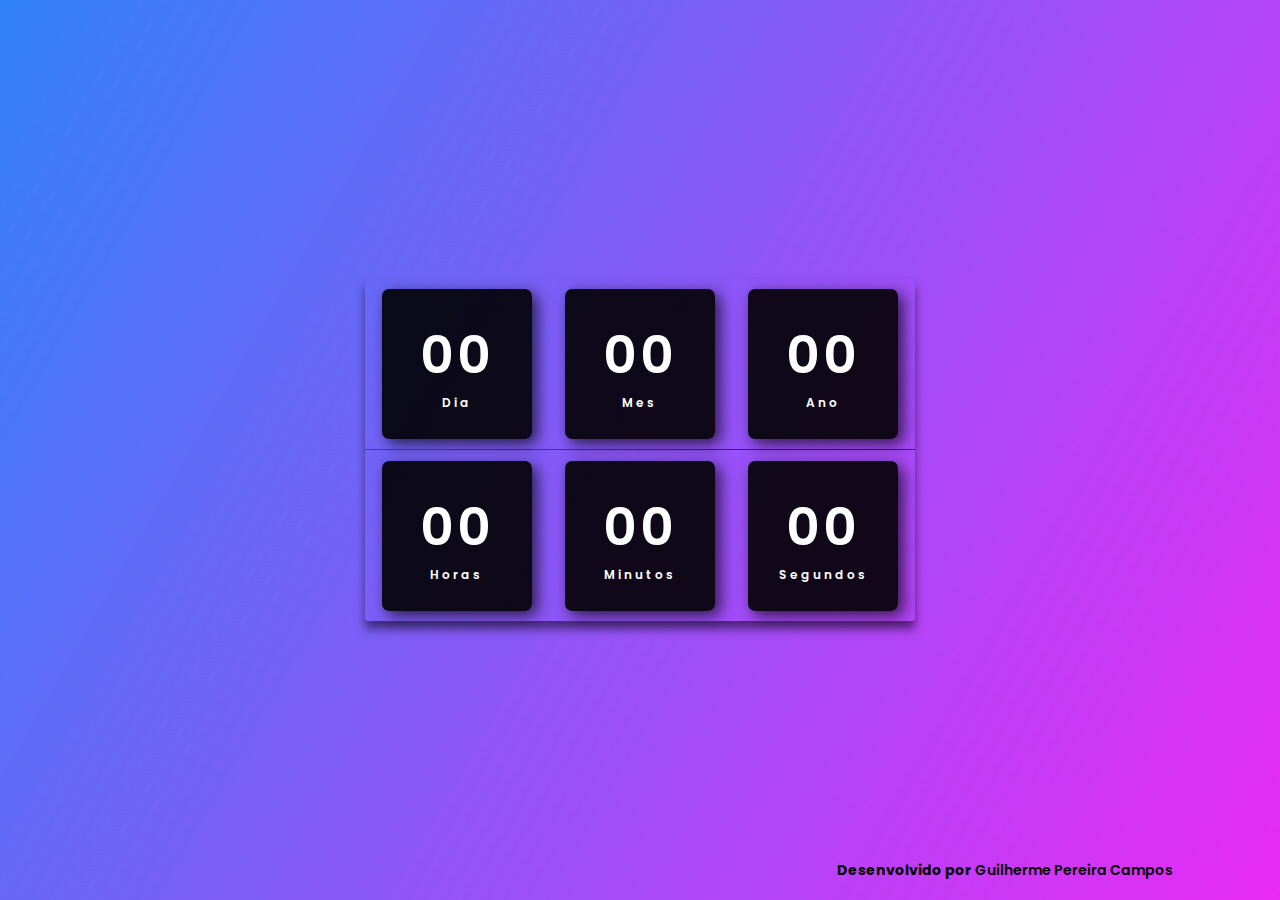
==== index.html @ 0c96bb55 "Initial commit: Set up folder structure and imported digital clock project" ====
<!DOCTYPE html>
<html lang="en">
<head>
    <meta charset="UTF-8">
    <meta http-equiv="X-UA-Compatible" content="IE=edge">
    <meta name="viewport" content="width=device-width, initial-scale=1.0">
    <title>Document</title>
</head>
<body>
    <div id="projetoA-container"></div>

    <script>
        // Função para carregar o conteúdo do index.html do projeto A
        fetch('projects/relogio-digital/index.html')
            .then(response => response.text())
            .then(data => {
                document.getElementById('projetoA-container').innerHTML = data;
            })
            .catch(error => console.error('Erro ao carregar o projeto A:', error));
    </script>
</body>
</html>
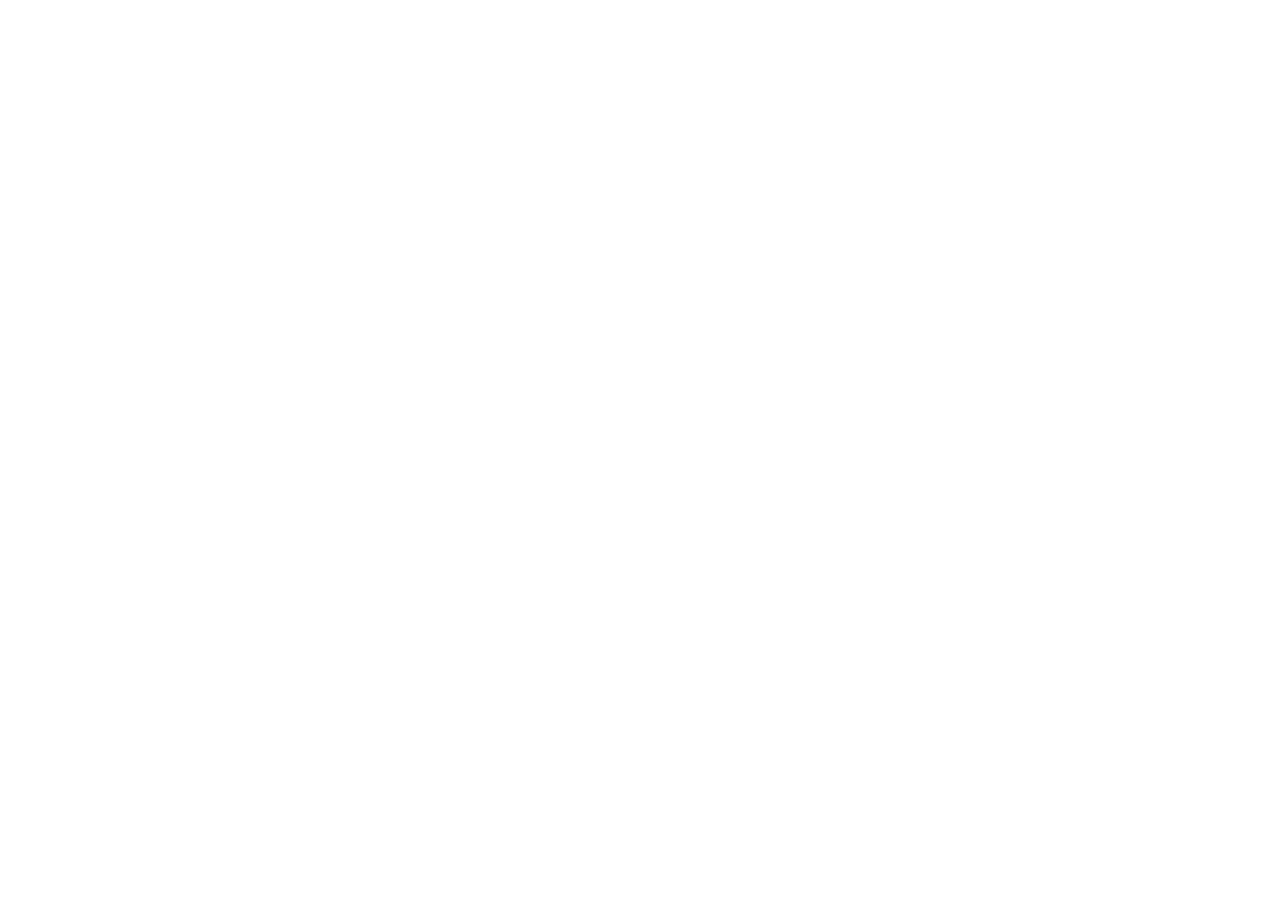
==== commit 484ce1a9: "Added simple and compound interest calculator" ====
--- a/index.html
+++ b/index.html
@@ -7,9 +7,8 @@
     <title>Document</title>
 </head>
 <body>
-    <div id="projetoA-container"></div>
-
-    <script>
+    
+    <!-- <script>
         // Função para carregar o conteúdo do index.html do projeto A
         fetch('projects/relogio-digital/index.html')
             .then(response => response.text())
@@ -17,6 +16,6 @@
                 document.getElementById('projetoA-container').innerHTML = data;
             })
             .catch(error => console.error('Erro ao carregar o projeto A:', error));
-    </script>
+    </script> -->
 </body>
 </html>